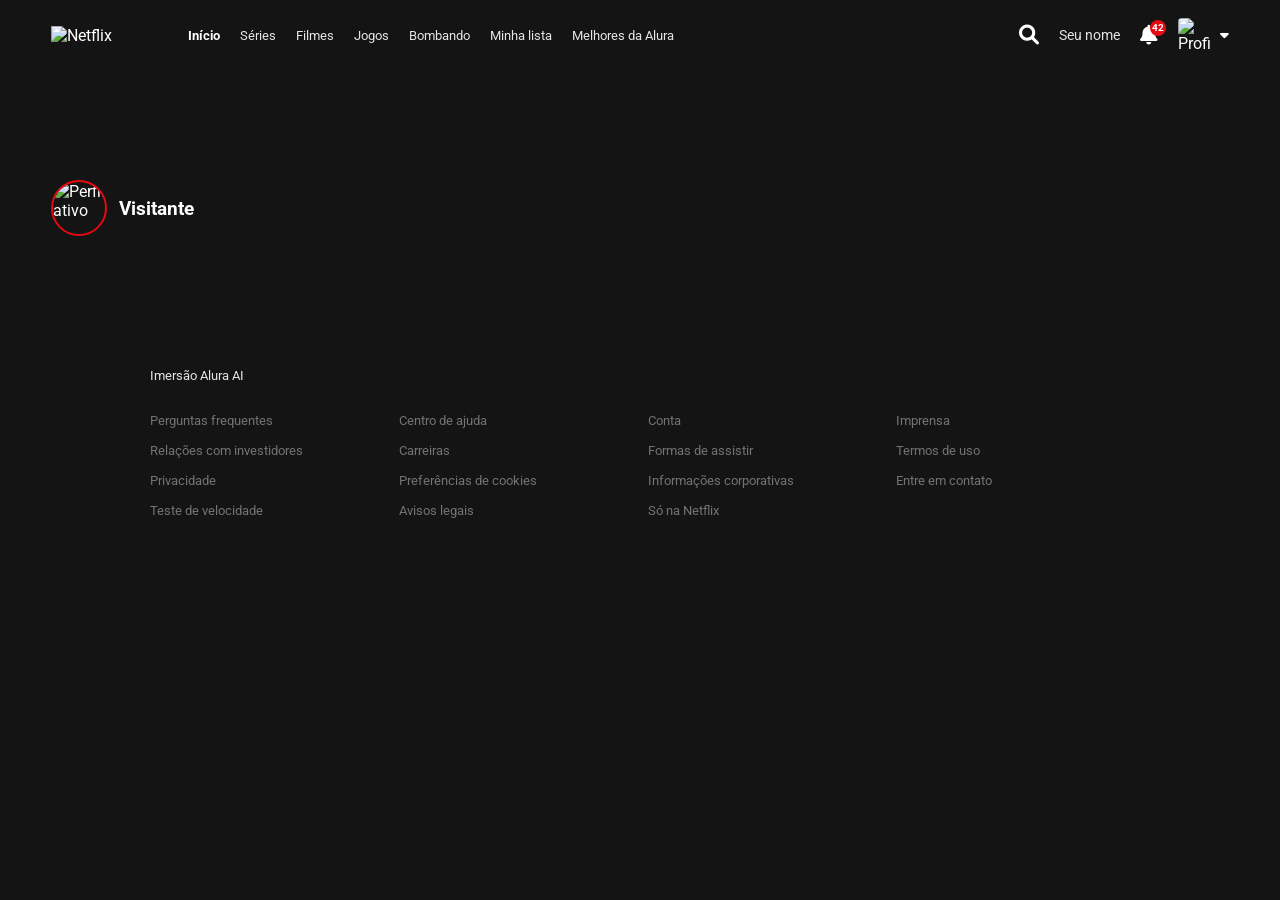
==== catalogo/catalogo.html @ ac6b088d "feat: exibir perfil ativo no catálogo - Adiciona seção active-profile em catalogo.html - Atualiza ma" ====
<!DOCTYPE html>
<html lang="pt-BR">

<head>
    <meta charset="UTF-8">
    <meta name="viewport" content="width=device-width, initial-scale=1.0">
    <title>Netflix Clone</title>
    <link rel="stylesheet" href="catalogo.css">
    <link href="https://cdnjs.cloudflare.com/ajax/libs/font-awesome/6.0.0/css/all.min.css" rel="stylesheet">
    <link href="https://fonts.googleapis.com/css2?family=Roboto:wght@300;400;500;700&display=swap" rel="stylesheet">
</head>

<body>
    <!-- Navbar -->
    <header class="navbar" id="navbar">
        <div class="navbar-left">
            <img class="logo" src="https://upload.wikimedia.org/wikipedia/commons/0/08/Netflix_2015_logo.svg"
                alt="Netflix">
            <nav>
                <ul class="nav-links">
                    <li><a href="https://www.alura.com.br/" class="active">Início</a></li>
                    <li><a href="https://www.alura.com.br/">Séries</a></li>
                    <li><a href="https://www.alura.com.br/">Filmes</a></li>
                    <li><a href="https://www.alura.com.br/">Jogos</a></li>
                    <li><a href="https://www.alura.com.br/">Bombando</a></li>
                    <li><a href="https://www.alura.com.br/">Minha lista</a></li>
                    <li><a href="https://www.alura.com.br/">Melhores da Alura</a></li>
                </ul>
            </nav>
        </div>
        <div class="navbar-right">
            <i class="fas fa-search icon"></i>
            <a href="../index.html" class="kids-link">Seu nome</a>
            <div class="nav-notification">
                <i class="fas fa-bell icon"></i>
                <span class="notification-badge">42</span>
            </div>
            <a href="../index.html" class="profile-menu" style="text-decoration: none; color: inherit;">
                <img class="profile-icon" src="https://upload.wikimedia.org/wikipedia/commons/0/0b/Netflix-avatar.png"
                    alt="Profile">
                <i class="fas fa-caret-down icon" style="font-size: 14px; margin-left: 5px;"></i>
            </a>
        </div>
    </header>

    <!-- Sliders Container -->
    <main class="sliders-container" id="main-content">
        <!-- Perfil ativo -->
        <section class="active-profile">
            <img class="active-profile-img" src="https://upload.wikimedia.org/wikipedia/commons/0/0b/Netflix-avatar.png" alt="Perfil ativo">
            <p class="active-profile-name">Visitante</p>
        </section>

        <!-- Javascript will inject the rows here -->
    </main>

    <!-- Footer -->
    <footer>
        <div class="footer-content">
            <a href="https://www.alura.com.br/" target="_blank">
                <p>Imersão Alura AI</p>
            </a>
            <ul class="footer-links">
                <li><a href="https://www.alura.com.br/" target="_blank">Perguntas frequentes</a></li>
                <li><a href="https://www.alura.com.br/" target="_blank">Centro de ajuda</a></li>
                <li><a href="https://www.alura.com.br/" target="_blank">Conta</a></li>
                <li><a href="https://www.alura.com.br/" target="_blank">Imprensa</a></li>
                <li><a href="https://www.alura.com.br/" target="_blank">Relações com investidores</a></li>
                <li><a href="https://www.alura.com.br/" target="_blank">Carreiras</a></li>
                <li><a href="https://www.alura.com.br/" target="_blank">Formas de assistir</a></li>
                <li><a href="https://www.alura.com.br/" target="_blank">Termos de uso</a></li>
                <li><a href="https://www.alura.com.br/" target="_blank">Privacidade</a></li>
                <li><a href="https://www.alura.com.br/" target="_blank">Preferências de cookies</a></li>
                <li><a href="https://www.alura.com.br/" target="_blank">Informações corporativas</a></li>
                <li><a href="https://www.alura.com.br/" target="_blank">Entre em contato</a></li>
                <li><a href="https://www.alura.com.br/" target="_blank">Teste de velocidade</a></li>
                <li><a href="https://www.alura.com.br/" target="_blank">Avisos legais</a></li>
                <li><a href="https://www.alura.com.br/" target="_blank">Só na Netflix</a></li>
            </ul>
        </div>
    </footer>

    <script type="module" src="js/main.js"></script>
</body>

</html>
---- catalogo/catalogo.css ----
:root {
    --netflix-red: #E50914;
    --dark-bg: #141414;
    --text-color: #ffffff;
}

* {
    margin: 0;
    padding: 0;
    box-sizing: border-box;
}

body {
    font-family: 'Roboto', 'Helvetica Neue', Helvetica, Arial, sans-serif;
    background-color: var(--dark-bg);
    color: var(--text-color);
    overflow-x: hidden;
}

a {
    text-decoration: none;
    color: #e5e5e5;
    transition: color 0.3s;
}

a:hover {
    color: #b3b3b3;
}

/* Navbar */
.navbar {
    position: fixed;
    top: 0;
    width: 100%;
    display: flex;
    justify-content: space-between;
    align-items: center;
    padding: 0 4%;
    height: 70px;
    z-index: 1000;
    background-color: var(--dark-bg);
}

.navbar-left,
.navbar-right {
    display: flex;
    align-items: center;
    gap: 20px;
}

.logo {
    width: 92px;
    margin-right: 25px;
    cursor: pointer;
}

.nav-links {
    list-style: none;
    display: flex;
    gap: 20px;
    font-size: 13px;
}

.nav-links .active {
    font-weight: bold;
    color: white;
}

.icon {
    font-size: 20px;
    cursor: pointer;
}

.kids-link {
    font-size: 14px;
}

.nav-notification {
    position: relative;
    cursor: pointer;
}

.notification-badge {
    position: absolute;
    top: -5px;
    right: -8px;
    background-color: var(--netflix-red);
    color: white;
    font-size: 10px;
    font-weight: bold;
    border-radius: 50%;
    width: 16px;
    height: 16px;
    display: flex;
    justify-content: center;
    align-items: center;
}

.profile-menu {
    display: flex;
    align-items: center;
    gap: 5px;
    cursor: pointer;
}

.profile-icon {
    width: 32px;
    border-radius: 4px;
}

/* Sliders */
.sliders-container {
    padding: 0 4%;
    padding-top: 180px;
    /* Space for navbar */
    position: relative;
    z-index: 3;
    padding-bottom: 100px;
}

.active-profile {
    display: flex;
    align-items: center;
    gap: 12px;
    margin-bottom: 32px;
    color: #fff;
}

.active-profile-img {
    width: 56px;
    height: 56px;
    border-radius: 50%;
    object-fit: cover;
    border: 2px solid #e50914;
}

.active-profile-name {
    font-size: 1.2rem;
    font-weight: 700;
    text-transform: capitalize;
}

.slider-section {
    margin-bottom: 3.5vw;
}

.slider-header {
    display: flex;
    justify-content: space-between;
    align-items: flex-end;
    margin-bottom: 12px;
}

.slider-title {
    font-size: 1.25vw;
    font-weight: bold;
    color: #e5e5e5;
    line-height: 1.25vw;
}

.slider-indicators {
    display: flex;
    gap: 2px;
    margin-bottom: 4px;
}

.slider-indicators div {
    width: 12px;
    height: 2px;
    background-color: #4d4d4d;
}

.slider-indicators div.active {
    background-color: #aaa;
}

.movie-row {
    display: flex;
    gap: 8px;
    /* Small gap between movie cards */
    overflow-x: visible;
    /* Let the expanded cards paint outside this box vertically */
    padding: 10px 4% 50px 4%;
    /* Added bottom padding to hold the expanding modal */
    margin: 0 -4%;
    /* Pull edges back out so we don't double up padding from container */
    scroll-behavior: smooth;
    -ms-overflow-style: none;
    scrollbar-width: none;
}

.movie-row::-webkit-scrollbar {
    display: none;
}

.movie-card {
    min-width: 250px;
    width: 250px;
    height: 140px;
    background-color: #222;
    border-radius: 4px;
    cursor: pointer;
    transition: transform 0.3s cubic-bezier(0.25, 0.46, 0.45, 0.94) 0s, border-radius 0.3s 0s, z-index 0s 0.3s, box-shadow 0.3s 0s;
    position: relative;
    z-index: 1;
    transform-origin: center center;
    /* Default origin */
}

/* Modifiers applied by JavaScript to prevent edge clipping */
.movie-card.origin-left {
    transform-origin: left center;
}

.movie-card.origin-right {
    transform-origin: right center;
}

.movie-card:hover {
    transform: scale(1.6) translateY(-5%);
    /* Reduced vertical translation since container has more padding */
    z-index: 99;
    border-radius: 6px;
    box-shadow: 0 10px 40px rgba(0, 0, 0, 0.9);
    transition: transform 0.3s cubic-bezier(0.25, 0.46, 0.45, 0.94) 0.6s, border-radius 0.3s 0.6s, box-shadow 0.3s 0.6s, z-index 0s 0s;
}

.movie-card img {
    position: absolute;
    top: 0;
    left: 0;
    width: 100%;
    height: 100%;
    object-fit: cover;
    border-radius: 4px;
    transition: opacity 0.3s ease, border-radius 0.3s;
    z-index: 2;
}

.movie-card iframe {
    position: absolute;
    top: 0;
    left: 0;
    width: 100%;
    height: 100%;
    opacity: 0;
    border-radius: 4px;
    transition: opacity 0.3s ease, border-radius 0.3s;
    pointer-events: none;
    z-index: 1;
}

.movie-card iframe.playing {
    opacity: 1;
    z-index: 3;
    border-radius: 6px 6px 0 0;
}

.movie-card:hover img {
    border-radius: 6px 6px 0 0;
    transition: border-radius 0s 0.6s;
}

.movie-card img.playing-video {
    opacity: 0;
}

/* Card Details Modal */
.card-details {
    position: absolute;
    top: 100%;
    left: 0;
    width: 100%;
    background-color: #181818;
    border-bottom-left-radius: 6px;
    border-bottom-right-radius: 6px;
    padding: 18px 16px;
    opacity: 0;
    visibility: hidden;
    transition: opacity 0.3s 0s, visibility 0.3s 0s;
    box-shadow: 0 15px 30px rgba(0, 0, 0, 0.9);
    display: flex;
    flex-direction: column;
    gap: 12px;
    z-index: 2;
    cursor: default;
}

.movie-card:hover .card-details {
    opacity: 1;
    visibility: visible;
    transition: opacity 0.2s 0.6s, visibility 0s 0.6s;
}

.details-buttons {
    display: flex;
    justify-content: space-between;
    align-items: center;
}

.left-buttons,
.right-buttons {
    display: flex;
    gap: 8px;
}

.btn-icon {
    width: 32px;
    height: 32px;
    border-radius: 50%;
    background-color: #2b2b2b;
    border: 1px solid rgba(255, 255, 255, 0.5);
    color: white;
    display: flex;
    justify-content: center;
    align-items: center;
    cursor: pointer;
    font-size: 14px;
    transition: border-color 0.2s, background-color 0.2s;
}

.btn-icon:hover {
    border-color: white;
    background-color: rgba(255, 255, 255, 0.2);
}

.btn-play-icon {
    background-color: white;
    color: black;
    border: none;
}

.btn-play-icon:hover {
    background-color: #e6e6e6;
}

.btn-play-icon i {
    margin-left: 2px;
}

.details-info {
    display: flex;
    align-items: center;
    gap: 8px;
    font-size: 11px;
    font-weight: bold;
}

.match-score {
    color: #46d369;
}

.age-badge {
    background-color: transparent;
    border: 1px solid rgba(255, 255, 255, 0.4);
    color: white;
    padding: 1px 3px;
    border-radius: 2px;
    font-family: Arial, sans-serif;
}

.age-badge.red-accent {
    background-color: #d32f2f;
    border: none;
    font-weight: bold;
}

.resolution {
    border: 1px solid rgba(255, 255, 255, 0.4);
    padding: 1px 3px;
    border-radius: 2px;
    color: rgba(255, 255, 255, 0.9);
}

.duration {
    color: rgba(255, 255, 255, 0.9);
}

.details-tags {
    display: flex;
    gap: 6px;
    font-size: 11px;
    color: rgba(255, 255, 255, 0.9);
    margin-top: 4px;
}

.details-tags span:not(:last-child)::after {
    content: "•";
    color: #666;
    margin-left: 6px;
}

/* Badges */
.badge-top10 {
    position: absolute;
    top: 0;
    right: 0;
    width: 22px;
    height: 28px;
    background-color: var(--netflix-red);
    color: white;
    display: flex;
    flex-direction: column;
    justify-content: center;
    align-items: center;
    font-weight: bold;
    z-index: 4;
    border-bottom-left-radius: 2px;
    box-shadow: -2px 2px 4px rgba(0, 0, 0, 0.5);
    font-family: 'Helvetica Neue', Helvetica, Arial, sans-serif;
}

.badge-top10 span.top {
    font-size: 7px;
    letter-spacing: 0.5px;
    line-height: 8px;
}

.badge-top10 span.number {
    font-size: 13px;
    line-height: 13px;
}

.badge-bottom {
    position: absolute;
    bottom: 8px;
    left: 50%;
    transform: translateX(-50%);
    padding: 2px 4px;
    font-size: 10px;
    font-weight: bold;
    border-radius: 2px;
    z-index: 4;
    white-space: nowrap;
    text-transform: uppercase;
}

.movie-card.has-progress .badge-bottom {
    bottom: 12px;
}

.badge-bottom.red {
    background-color: var(--netflix-red);
    color: white;
}

.badge-bottom.white {
    background-color: white;
    color: black;
}

/* Progress bar */
.progress-bar-container {
    position: absolute;
    bottom: 0;
    left: 0;
    width: 100%;
    height: 4px;
    background-color: rgba(100, 100, 100, 0.7);
    z-index: 5;
    border-bottom-left-radius: 4px;
    border-bottom-right-radius: 4px;
}

.progress-value {
    height: 100%;
    background-color: var(--netflix-red);
    border-bottom-left-radius: 4px;
}

/* Mobile adjustments */
@media (max-width: 768px) {
    .nav-links {
        display: none;
    }

    .movie-card {
        min-width: 200px;
        width: 200px;
        height: 112px;
    }

    .slider-title {
        font-size: 4vw;
        line-height: 4.5vw;
    }
}

/* Footer */
footer {
    padding: 0 4%;
    color: #737373;
    font-size: 13px;
    margin-bottom: 20px;
}

.footer-content {
    max-width: 980px;
    margin: 0 auto;
}

.footer-content p {
    margin-bottom: 30px;
}

.footer-links {
    list-style: none;
    display: grid;
    grid-template-columns: repeat(4, 1fr);
    grid-gap: 15px;
}

.footer-links a {
    color: #737373;
}

.footer-links a:hover {
    text-decoration: underline;
}

@media (max-width: 768px) {
    .footer-links {
        grid-template-columns: repeat(2, 1fr);
    }
}
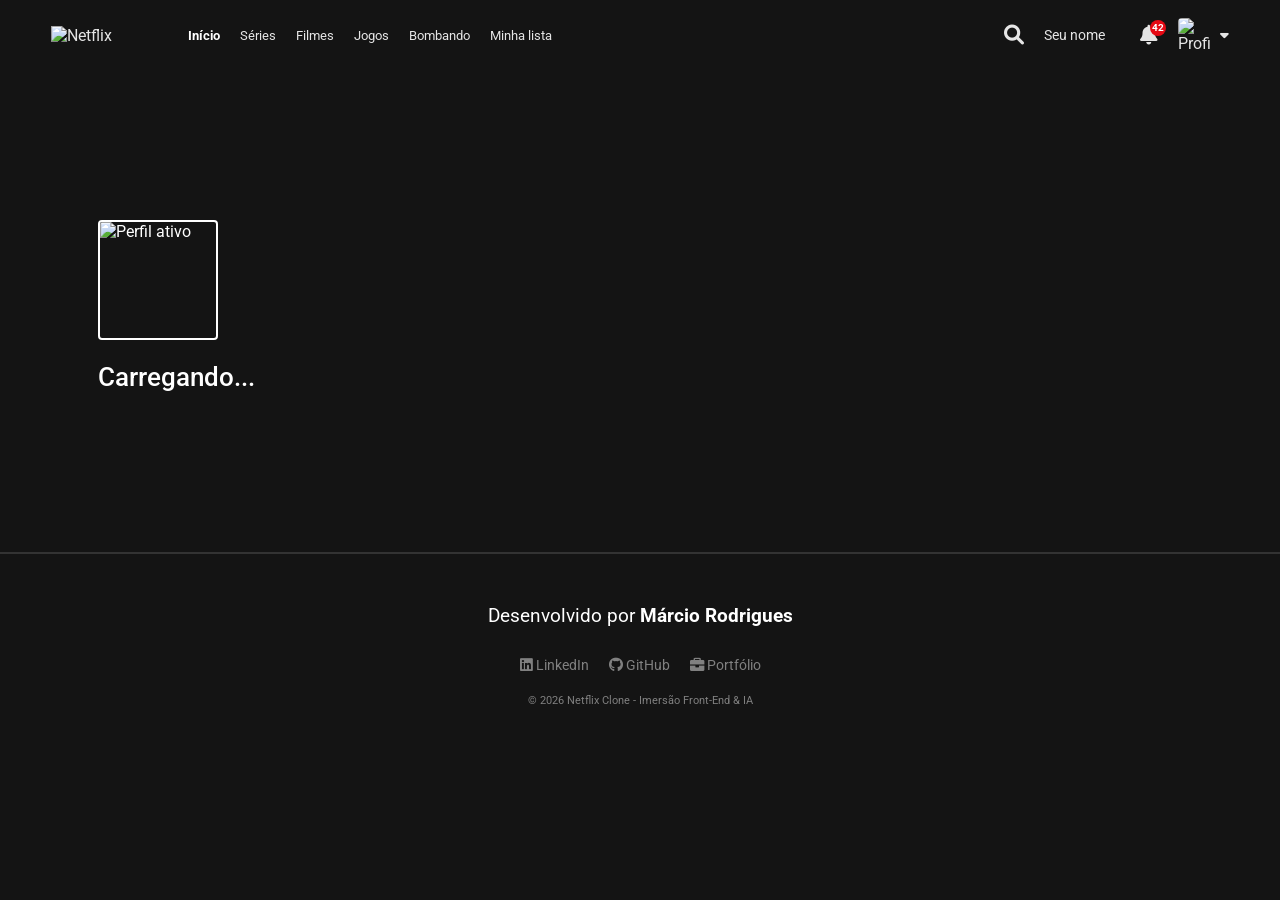
==== commit 944021e6: "feat(catalogo): implementação da exibição dinâmica do perfil e ajustes de layout Recupera dados do l" ====
--- a/catalogo/catalogo.html
+++ b/catalogo/catalogo.html
@@ -4,79 +4,139 @@
 <head>
     <meta charset="UTF-8">
     <meta name="viewport" content="width=device-width, initial-scale=1.0">
-    <title>Netflix Clone</title>
+    <title>Netflix Clone - Catálogo</title>
     <link rel="stylesheet" href="catalogo.css">
     <link href="https://cdnjs.cloudflare.com/ajax/libs/font-awesome/6.0.0/css/all.min.css" rel="stylesheet">
     <link href="https://fonts.googleapis.com/css2?family=Roboto:wght@300;400;500;700&display=swap" rel="stylesheet">
+    
+    <style>
+        :root {
+            --dark-bg: #141414;
+            --light-bg: #f5f5f5;
+            --text-white: #e5e5e5;
+            --text-dark: #141414;
+            --transition-speed: 0.3s ease;
+        }
+
+        body {
+            background-color: var(--dark-bg);
+            color: var(--text-white);
+            transition: background-color var(--transition-speed), color var(--transition-speed);
+        }
+
+        /* --- CONFIGURAÇÕES LIGHT MODE --- */
+        body.light-mode {
+            background-color: var(--light-bg);
+            color: var(--text-dark);
+        }
+
+        body.light-mode .navbar {
+            background-color: #ffffff;
+            box-shadow: 0 2px 10px rgba(0,0,0,0.1);
+        }
+
+        body.light-mode .nav-links li a, 
+        body.light-mode .kids-link, 
+        body.light-mode .icon {
+            color: #333;
+        }
+
+        body.light-mode .active-profile-name {
+            color: var(--text-dark);
+        }
+
+        body.light-mode footer {
+            background-color: #eee;
+            color: #666;
+        }
+
+        body.light-mode .footer-name {
+            color: #333;
+        }
+
+        /* --- ESTILOS DE LAYOUT --- */
+        .active-profile {
+            display: flex;
+            flex-direction: column;
+            align-items: flex-start;
+            padding: 40px 4%;
+            margin-bottom: 20px;
+        }
+
+        .active-profile-img {
+            width: 120px;
+            height: 120px;
+            border-radius: 4px;
+            margin-bottom: 10px;
+            border: 2px solid white;
+            object-fit: cover;
+        }
+
+        .active-profile-name {
+            font-size: 1.6rem;
+            font-weight: 500;
+        }
+
+        footer {
+            padding: 50px 20px;
+            background-color: #141414;
+            border-top: 2px solid #333;
+            color: #808080;
+            text-align: center;
+        }
+
+        .footer-content { max-width: 1000px; margin: 0 auto; }
+        .footer-name { font-size: 1.2rem; margin-bottom: 15px; color: #fff; }
+        .footer-links { list-style: none; padding: 0; display: flex; justify-content: center; gap: 20px; flex-wrap: wrap; }
+        .footer-links li a { color: inherit; text-decoration: none; font-size: 0.9rem; }
+    </style>
 </head>
 
 <body>
-    <!-- Navbar -->
     <header class="navbar" id="navbar">
         <div class="navbar-left">
-            <img class="logo" src="https://upload.wikimedia.org/wikipedia/commons/0/08/Netflix_2015_logo.svg"
-                alt="Netflix">
+            <img class="logo" src="https://upload.wikimedia.org/wikipedia/commons/0/08/Netflix_2015_logo.svg" alt="Netflix">
             <nav>
                 <ul class="nav-links">
-                    <li><a href="https://www.alura.com.br/" class="active">Início</a></li>
-                    <li><a href="https://www.alura.com.br/">Séries</a></li>
-                    <li><a href="https://www.alura.com.br/">Filmes</a></li>
-                    <li><a href="https://www.alura.com.br/">Jogos</a></li>
-                    <li><a href="https://www.alura.com.br/">Bombando</a></li>
-                    <li><a href="https://www.alura.com.br/">Minha lista</a></li>
-                    <li><a href="https://www.alura.com.br/">Melhores da Alura</a></li>
+                    <li><a href="#" class="active">Início</a></li>
+                    <li><a href="#">Séries</a></li>
+                    <li><a href="#">Filmes</a></li>
+                    <li><a href="#">Jogos</a></li>
+                    <li><a href="#">Bombando</a></li>
+                    <li><a href="#">Minha lista</a></li>
                 </ul>
             </nav>
         </div>
         <div class="navbar-right">
             <i class="fas fa-search icon"></i>
-            <a href="../index.html" class="kids-link">Seu nome</a>
+            <a href="../index.html" class="kids-link" style="text-decoration: none; color: inherit; margin-right: 15px;">Seu nome</a>
             <div class="nav-notification">
                 <i class="fas fa-bell icon"></i>
                 <span class="notification-badge">42</span>
             </div>
-            <a href="../index.html" class="profile-menu" style="text-decoration: none; color: inherit;">
-                <img class="profile-icon" src="https://upload.wikimedia.org/wikipedia/commons/0/0b/Netflix-avatar.png"
-                    alt="Profile">
+            <a href="../index.html" class="profile-menu">
+                <img class="profile-icon" src="https://upload.wikimedia.org/wikipedia/commons/0/0b/Netflix-avatar.png" alt="Profile">
                 <i class="fas fa-caret-down icon" style="font-size: 14px; margin-left: 5px;"></i>
             </a>
         </div>
     </header>
 
-    <!-- Sliders Container -->
     <main class="sliders-container" id="main-content">
-        <!-- Perfil ativo -->
         <section class="active-profile">
-            <img class="active-profile-img" src="https://upload.wikimedia.org/wikipedia/commons/0/0b/Netflix-avatar.png" alt="Perfil ativo">
-            <p class="active-profile-name">Visitante</p>
+            <img class="active-profile-img" src="" alt="Perfil ativo">
+            <p class="active-profile-name">Carregando...</p>
         </section>
-
-        <!-- Javascript will inject the rows here -->
     </main>
 
-    <!-- Footer -->
     <footer>
         <div class="footer-content">
-            <a href="https://www.alura.com.br/" target="_blank">
-                <p>Imersão Alura AI</p>
-            </a>
+            <p class="footer-name">Desenvolvido por <strong>Márcio Rodrigues</strong></p>
             <ul class="footer-links">
-                <li><a href="https://www.alura.com.br/" target="_blank">Perguntas frequentes</a></li>
-                <li><a href="https://www.alura.com.br/" target="_blank">Centro de ajuda</a></li>
-                <li><a href="https://www.alura.com.br/" target="_blank">Conta</a></li>
-                <li><a href="https://www.alura.com.br/" target="_blank">Imprensa</a></li>
-                <li><a href="https://www.alura.com.br/" target="_blank">Relações com investidores</a></li>
-                <li><a href="https://www.alura.com.br/" target="_blank">Carreiras</a></li>
-                <li><a href="https://www.alura.com.br/" target="_blank">Formas de assistir</a></li>
-                <li><a href="https://www.alura.com.br/" target="_blank">Termos de uso</a></li>
-                <li><a href="https://www.alura.com.br/" target="_blank">Privacidade</a></li>
-                <li><a href="https://www.alura.com.br/" target="_blank">Preferências de cookies</a></li>
-                <li><a href="https://www.alura.com.br/" target="_blank">Informações corporativas</a></li>
-                <li><a href="https://www.alura.com.br/" target="_blank">Entre em contato</a></li>
-                <li><a href="https://www.alura.com.br/" target="_blank">Teste de velocidade</a></li>
-                <li><a href="https://www.alura.com.br/" target="_blank">Avisos legais</a></li>
-                <li><a href="https://www.alura.com.br/" target="_blank">Só na Netflix</a></li>
+                <li><a href="https://www.linkedin.com/in/marciofrontend/" target="_blank"><i class="fab fa-linkedin"></i> LinkedIn</a></li>
+                <li><a href="https://github.com/marciors92" target="_blank"><i class="fab fa-github"></i> GitHub</a></li>
+                <li><a href="https://marcio-engineer-fed.vercel.app/" target="_blank"><i class="fas fa-briefcase"></i> Portfólio</a></li>
             </ul>
+            <p style="margin-top: 20px; font-size: 0.7rem;">&copy; 2026 Netflix Clone - Imersão Front-End & IA</p>
         </div>
     </footer>
 
